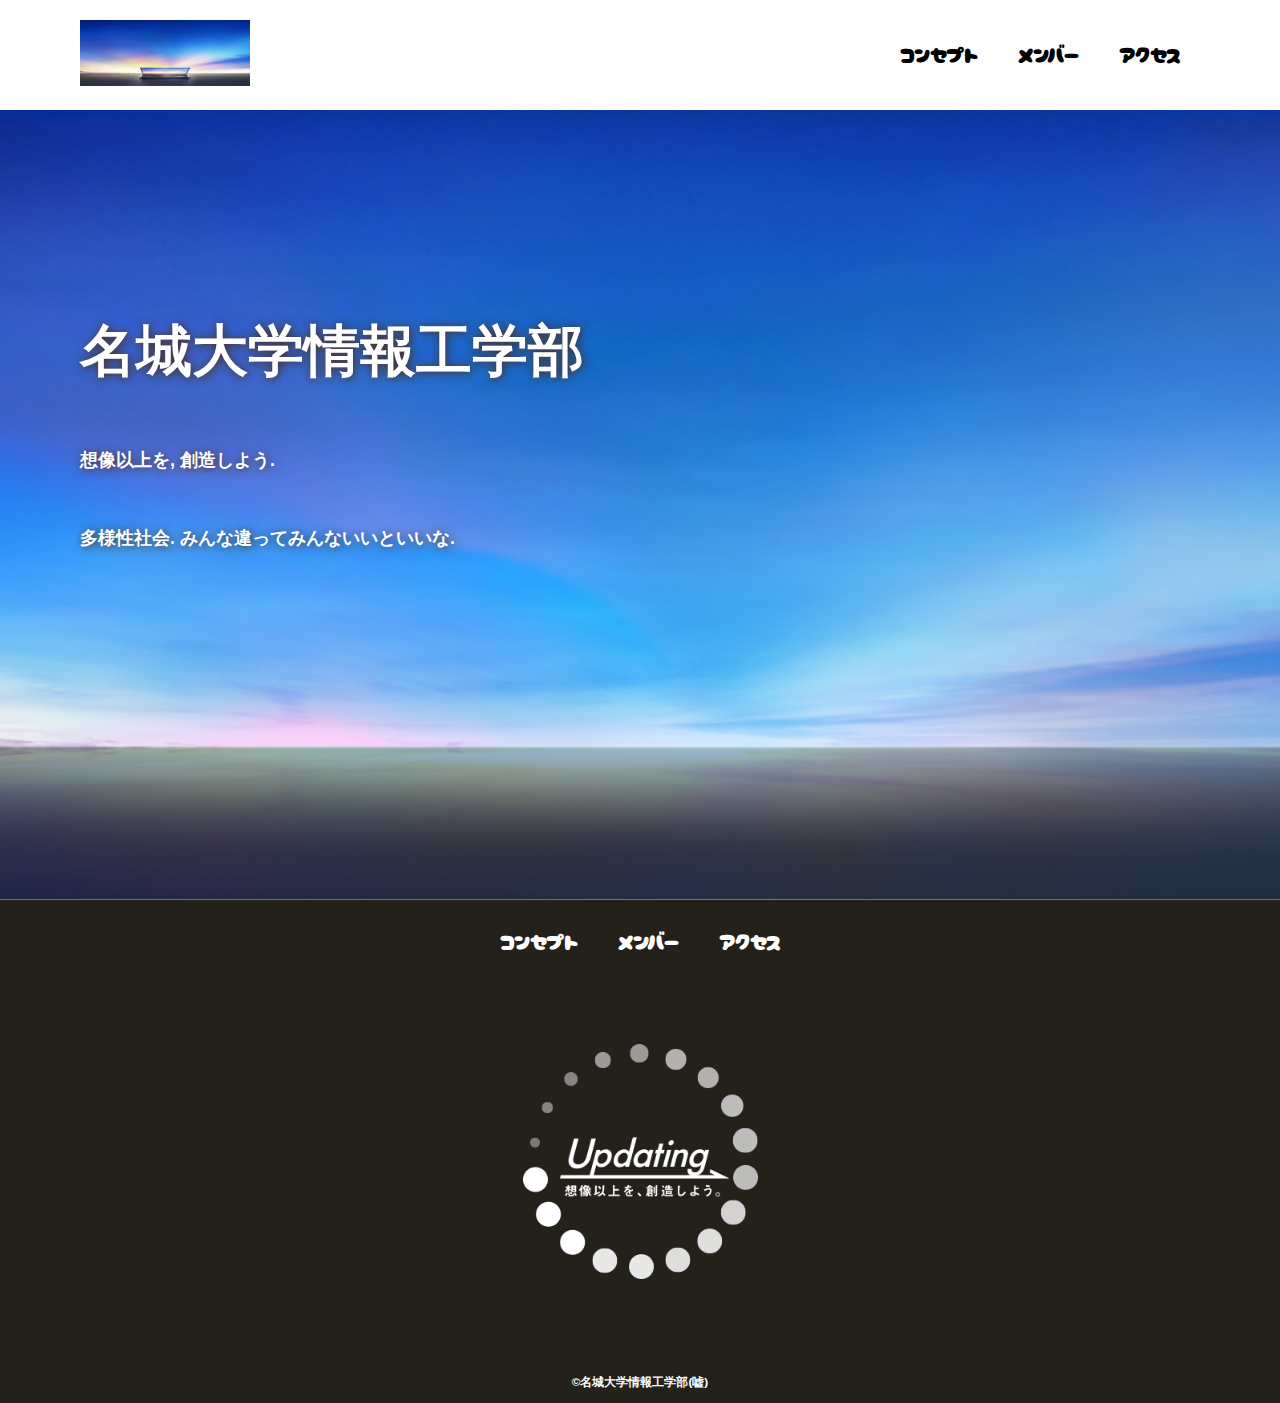
==== index.html @ 1763abce "index.html, index.cssを追加しました" ====
<!DOCTYPE html>
<html>
    <head>
        <meta charset="UTF-8">
        <title>名城大学情報工学部非公式webサイト</title>
        <meta name="description" content="名城大学情報工学部非公式webサイト">
        <meta name="viewport" content="width=device-width">
        <script src="js/toggle-menu.js"></script>
        <link href="css/index.css" rel="stylesheet">
        <link rel="preconnect" href="https://fonts.googleapis.com">
        <link rel="preconnect" href="https://fonts.gstatic.com" crossorigin>
        <link href="https://fonts.googleapis.com/css2?family=Cherry+Bomb+One&display=swap" rel="stylesheet">
    </head>
    <body>
        <header class="header">
            <div class="header-inner">
                <a class="header-logo" href="index.html">
                    <img src="images/common/logo.png" alt="ロゴ">
                </a>
                <button class="toggle-menu-button"></button>
                <div class="header-site-menu">
                    <nav class="site-menu">
                        <ul>
                            <li><a href="concept.html">コンセプト</a></li>
                            <li><a href="members.html">メンバー</a></li>
                            <li><a href="access.html">アクセス</a></li>
                        </ul>
                    </nav>
                </div>
            </div>
        </header>
        <main>
            <div class="first-view">
                <div class="first-view-text">
                    <h1>名城大学情報工学部</h1>
                    <p>想像以上を, 創造しよう. </p>
                    <div class="lead">
                        <p>多様性社会. みんな違ってみんないいといいな. </p>
                    </div>
                </div>
            </div>
        </main>
        <footer class="footer">
            <nav class="site-menu">
                <ul>
                    <li><a href="concept.html">コンセプト</a></li>
                    <li><a href="members.html">メンバー</a></li>
                    <li><a href="access.html">アクセス</a></li>
                </ul>
            </nav>
            <a class="footer-logo" href="index.html">
                <img src="images/common/logo_footer.png" alt="ロゴ">
            </a>
            <p class="copyright"><small>&copy;名城大学情報工学部(嘘)</small></p>
        </footer>
    </body>
</html>
---- css/index.css ----
@charset "utf-8";

.first-view {
    height: calc(100vh - 110px);
    background-image: url(../images/index/bg_main.jpg);
    background-repeat: no-repeat;
    background-position: center;
    background-size: cover;
    display: flex;
    align-items: center;
}

.first-view-text {
    width: 100%;
    max-width: 1200px;
    margin-left: auto;
    margin-right: auto;
    padding-left: 40px;
    padding-bottom: 80px;
    color: #ffffff;
    font-weight: bold;
    text-shadow: 1px 1px 10px #4b2c14;
}

.first-view-text h1 {
    font-family: 'Montserrat', sans-serif;
    font-size: 56px;
    margin-bottom: 72px;
}

.first-view-text p {
    font-size: 18px;
    margin-bottom: 20px;
}

.lead {
    max-width: 1200px;
    margin: 60px auto;
}

*,
::before,
::after {
    padding: 0;
    margin: 0;
    box-sizing: border-box;
}

ul, ol {
    list-style: none;
}

a {
    color: inherit;
    text-decoration: none;
}

body {
    font-family: sans-serif;
    font-size: 16pt;
    color: #000000;
    line-height: 1;
    background-color: #ffffff;
}

img {
    max-width: 100%;
}

.header-inner {
    max-width: 1200px;
    height: 110px;
    margin-left: auto;
    margin-right: auto;
    padding-left: 40px;
    padding-right: 40px;
    display: flex;
    justify-content: space-between;
    align-items: center;
}

.toggle-menu-button {
    display: none;
}

.header-logo {
    display: block;
    width: 170px;
}

.site-menu ul {
    display: flex;
}

.site-menu ul li {
    margin-left: 20px;
    margin-right: 20px;
}

.site-menu ul li a {
    font-family: 'Cherry Bomb One', cursive;
}

.footer {
    color: #ffffff;
    background-color: #24211b;
    padding-top: 30px;
    padding-bottom: 15px;
    display: flex;
    flex-direction: column;
    align-items: center;
}

.footer-logo {
    display: block;
    width: 235px;
    margin-top: 90px;
}

.copyright {
    font-size: 14px;
    font-weight: bold;
    margin-top: 90px;
}
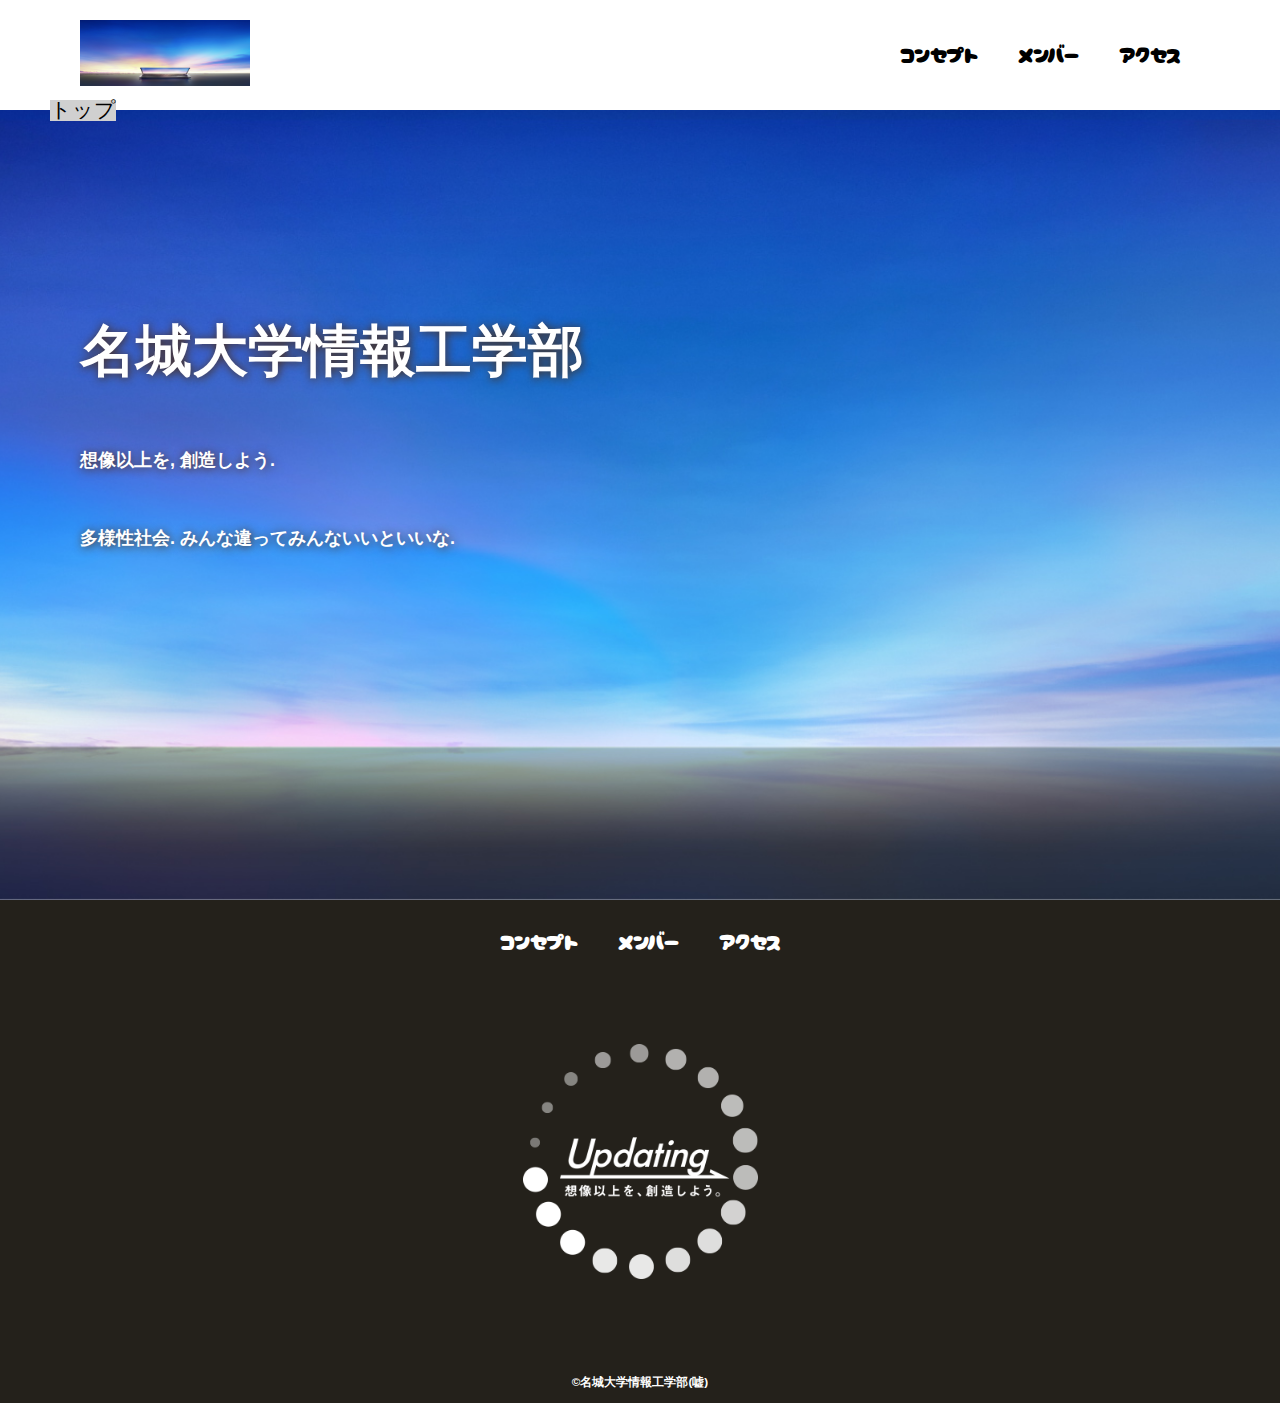
==== commit 40f2592b: "html, cssを修正してscript.jsを追加しました" ====
--- a/index.html
+++ b/index.html
@@ -5,7 +5,8 @@
         <title>名城大学情報工学部非公式webサイト</title>
         <meta name="description" content="名城大学情報工学部非公式webサイト">
         <meta name="viewport" content="width=device-width">
-        <script src="js/toggle-menu.js"></script>
+        <script scr="https://ajax.googleapis.com/ajax/libs/jquery/1.11.0/jquery.min.js"></script>
+        <script src="js/script.js"></script>
         <link href="css/index.css" rel="stylesheet">
         <link rel="preconnect" href="https://fonts.googleapis.com">
         <link rel="preconnect" href="https://fonts.gstatic.com" crossorigin>
@@ -29,7 +30,12 @@
                 </div>
             </div>
         </header>
-        <main>
+        <main class = "main">
+            <nav class="floating">
+                <ul>
+                    <il><a href="#">トップ</a></il>
+                </ul>
+            </nav>
             <div class="first-view">
                 <div class="first-view-text">
                     <h1>名城大学情報工学部</h1>
--- a/css/index.css
+++ b/css/index.css
@@ -1,4 +1,11 @@
 @charset "utf-8";
+
+nav.floating {
+    position: absolute;
+    top: 100px;
+    left: 50px;
+    background-color: #d0d0d0;
+}
 
 .first-view {
     height: calc(100vh - 110px);
@@ -101,6 +108,81 @@
     font-family: 'Cherry Bomb One', cursive;
 }
 
+@media (max-width: 800px) {
+    .site-menu ul {
+        display: block;
+        text-align: center;
+    }
+
+    .site-menu li {
+        margin-top: 20px;
+    }
+
+    .header {
+        position: fixed;
+        top: 0;
+        left: 0;
+        right: 0;
+        background-color: #ffffff;
+        height: 50px;
+        z-index: 10;
+        box-shadow: 0 3px 6px rgba(0, 0, 0, 0.1);
+    }
+
+    .header-inner {
+        padding-left: 20px;
+        padding-right: 20px;
+        height: 100%;
+        position: relative;
+    }
+
+    .toggle-menu-button{
+        display: block;
+        width: 44px;
+        height: 34px;
+        background-image: url(../images/common/icon-menu.png);
+        background-size: 50%;
+        background-position: center;
+        background-repeat: no-repeat;
+        background-color: transparent;
+        border: none;
+        border-radius: 0;
+        outline: none;
+    }
+
+    .header-logo {
+        width: 100px;
+    }
+
+    .header-site-menu {
+        position: absolute;
+        top: 100%;
+        left: 0;
+        right: 0;
+        color: #ffffff;
+        background-color: #736e62;
+        padding-top: 30px;
+        padding-bottom: 50px;
+        display: none;
+    }       
+
+    .header-site-menu.is-show {
+        display: block;
+    }
+
+    .main {
+        padding-top: 50px;;
+    }
+
+    .footer-logo {
+        margin-top: 60px;
+    }
+
+    .copyright {
+        margin-top: 50px;
+    }
+}
+
 .footer {
     color: #ffffff;
     background-color: #24211b;
